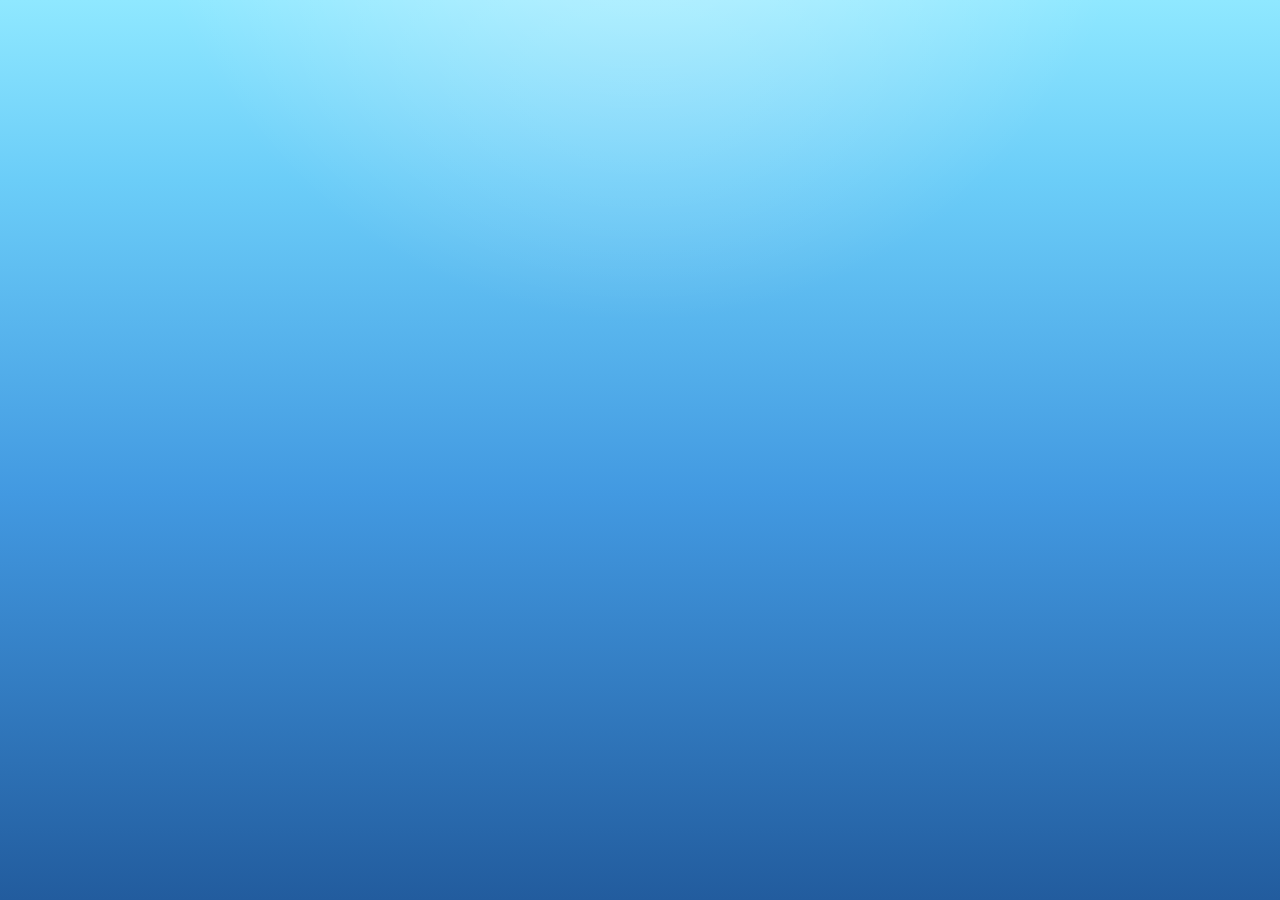
==== index.html @ f6013a91 "Create index.html" ====
<!DOCTYPE html>
<html lang="en">
<head>
<meta charset="UTF-8">
<meta name="viewport" content="width=device-width, initial-scale=1.0">

<title>Fihly</title>

<style>

@font-face {
    font-family: "Mochi Boom";
    src: url("MochiBoom.ttf") format("truetype");
    font-weight: normal;
    font-style: normal;
}

*{
    margin:0;
    padding:0;
    box-sizing:border-box;
    font-family:"Mochi Boom", sans-serif;
}

body{
    height:100vh;
    overflow:hidden;
    position:relative;
    display:flex;
    justify-content:center;
    align-items:center;

    background:
        radial-gradient(circle at 50% -20%, rgba(255,255,255,.45), transparent 40%),
        linear-gradient(
            180deg,
            #8fe8ff 0%,
            #6bcdf8 20%,
            #4299e1 55%,
            #225c9e 100%
        );
}

/* Soft sunlight */

.sun{
    position:absolute;
    top:-250px;
    left:50%;
    transform:translateX(-50%);
    width:700px;
    height:700px;
    background:radial-gradient(circle,rgba(255,255,255,.35),transparent 70%);
    filter:blur(30px);
}

/* Light rays */

.rays{
    position:absolute;
    inset:0;

    background:
        repeating-linear-gradient(
            105deg,
            rgba(255,255,255,.04) 0px,
            rgba(255,255,255,.04) 3px,
            transparent 3px,
            transparent 70px
        );

    opacity:.45;
}


/* Water movement */

.water{
    position:absolute;
    inset:0;

    background:
        radial-gradient(circle at 20% 20%,rgba(255,255,255,.05),transparent 40%),
        radial-gradient(circle at 80% 70%,rgba(255,255,255,.04),transparent 45%);

    animation:waterMove 18s ease-in-out infinite alternate;
}

@keyframes waterMove{
    from{
        transform:translateY(0);
    }

    to{
        transform:translateY(-30px);
    }
}


/* Fish */

.fish{
    position:absolute;
    opacity:.22;
    font-size:42px;
    animation:swim linear infinite;
}

.f1{
    top:20%;
    left:-100px;
    animation-duration:35s;
}

.f2{
    top:55%;
    left:-120px;
    animation-duration:45s;
    animation-delay:-10s;
}

.f3{
    top:75%;
    left:-80px;
    animation-duration:55s;
    animation-delay:-25s;
}

@keyframes swim{
    from{
        transform:translateX(0);
    }

    to{
        transform:translateX(calc(100vw + 250px));
    }
}


/* Bubbles */

.bubble{
    position:absolute;
    bottom:-40px;

    width:8px;
    height:8px;

    border-radius:50%;
    background:rgba(255,255,255,.25);

    animation:float linear infinite;
}

.b1{left:18%;animation-duration:10s;}
.b2{left:45%;animation-duration:14s;animation-delay:3s;}
.b3{left:72%;animation-duration:11s;animation-delay:7s;}
.b4{left:90%;animation-duration:15s;animation-delay:1s;}

@keyframes float{

    from{
        transform:translateY(0) scale(.7);
        opacity:0;
    }

    15%{
        opacity:1;
    }

    to{
        transform:translateY(-110vh) scale(1.3);
        opacity:0;
    }
}


/* Main */

.content{
    position:relative;
    z-index:10;

    text-align:center;
}


.logo{
    font-size:70px;
    margin-bottom:20px;

    filter:
    drop-shadow(0 5px 15px rgba(0,0,0,.2));
}


h1{

    font-size:76px;

    font-weight:400;

    color:white;

    letter-spacing:-2px;

    text-shadow:
        0 4px 18px rgba(0,0,0,.15);
}


.subtitle{

    margin-top:10px;

    color:rgba(255,255,255,.95);

    font-size:20px;

    font-weight:400;
}


/* Button */

.button-wrap{

    position:absolute;

    bottom:60px;

    width:100%;

    display:flex;

    justify-content:center;

    z-index:20;
}


button{

    width:min(420px,88%);

    padding:18px;


    background:rgba(255,255,255,.03);

    border:2px solid rgba(255,255,255,.55);


    color:white;

    border-radius:22px;


    font-size:18px;

    font-weight:400;


    backdrop-filter:blur(16px);


    cursor:pointer;


    transition:.25s ease;
}


button:hover{

    background:rgba(255,255,255,.12);

    border-color:white;

    transform:translateY(-3px);

}


button:active{

    transform:scale(.98);

}

</style>
</head>
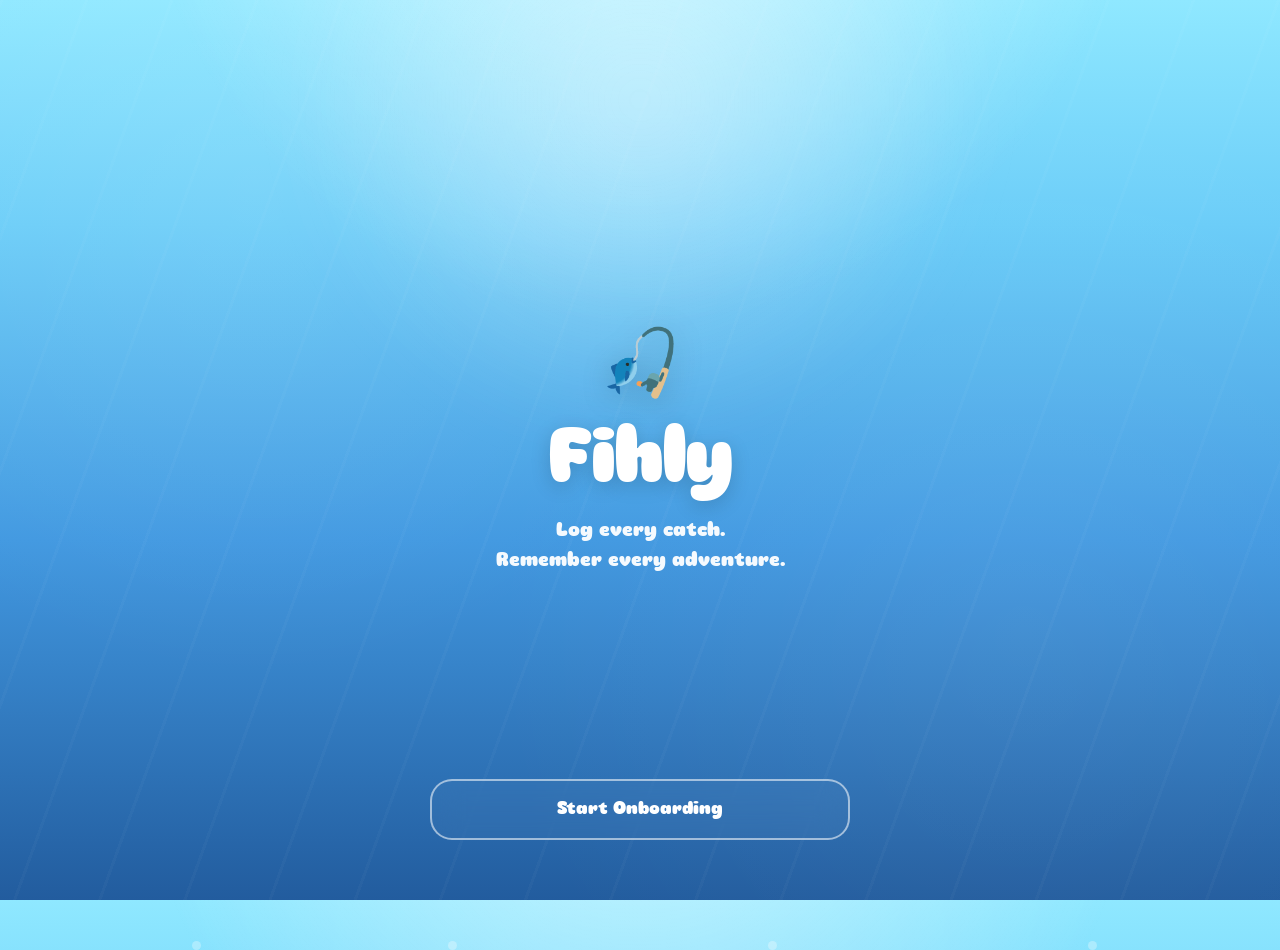
==== commit 420eba9c: "Update index.html" ====
--- a/index.html
+++ b/index.html
@@ -1,6 +1,7 @@
 <!DOCTYPE html>
 <html lang="en">
 <head>
+
 <meta charset="UTF-8">
 <meta name="viewport" content="width=device-width, initial-scale=1.0">
 
@@ -10,10 +11,9 @@
 
 @font-face {
     font-family: "Mochi Boom";
-    src: url("MochiBoom.ttf") format("truetype");
-    font-weight: normal;
-    font-style: normal;
-}
+    src: url("mochi-boom-demo.regular.ttf") format("truetype");
+}
+
 
 *{
     margin:0;
@@ -22,271 +22,486 @@
     font-family:"Mochi Boom", sans-serif;
 }
 
+
 body{
+
     height:100vh;
     overflow:hidden;
-    position:relative;
+
     display:flex;
     justify-content:center;
     align-items:center;
 
-    background:
-        radial-gradient(circle at 50% -20%, rgba(255,255,255,.45), transparent 40%),
+    position:relative;
+
+    background:
+        radial-gradient(circle at 50% -20%, rgba(255,255,255,.5), transparent 40%),
         linear-gradient(
             180deg,
             #8fe8ff 0%,
-            #6bcdf8 20%,
-            #4299e1 55%,
+            #6bcdf8 25%,
+            #4299e1 60%,
             #225c9e 100%
         );
-}
-
-/* Soft sunlight */
+
+}
+
+
+/* SUN LIGHT */
 
 .sun{
+
     position:absolute;
+
     top:-250px;
     left:50%;
+
     transform:translateX(-50%);
+
     width:700px;
     height:700px;
-    background:radial-gradient(circle,rgba(255,255,255,.35),transparent 70%);
+
+    background:
+        radial-gradient(circle,
+        rgba(255,255,255,.35),
+        transparent 70%);
+
     filter:blur(30px);
-}
-
-/* Light rays */
+
+}
+
+
+
+/* WATER RAYS */
 
 .rays{
+
     position:absolute;
     inset:0;
 
     background:
-        repeating-linear-gradient(
-            105deg,
-            rgba(255,255,255,.04) 0px,
-            rgba(255,255,255,.04) 3px,
-            transparent 3px,
-            transparent 70px
-        );
-
-    opacity:.45;
-}
-
-
-/* Water movement */
+    repeating-linear-gradient(
+        110deg,
+        rgba(255,255,255,.05) 0px,
+        rgba(255,255,255,.05) 3px,
+        transparent 3px,
+        transparent 80px
+    );
+
+    opacity:.5;
+
+}
+
+
+
+/* WATER MOVEMENT */
 
 .water{
+
     position:absolute;
     inset:0;
 
     background:
-        radial-gradient(circle at 20% 20%,rgba(255,255,255,.05),transparent 40%),
-        radial-gradient(circle at 80% 70%,rgba(255,255,255,.04),transparent 45%);
-
-    animation:waterMove 18s ease-in-out infinite alternate;
-}
+    radial-gradient(circle at 20% 20%,rgba(255,255,255,.08),transparent 40%),
+    radial-gradient(circle at 80% 70%,rgba(255,255,255,.05),transparent 45%);
+
+    animation:
+    waterMove 18s infinite alternate ease-in-out;
+
+}
+
 
 @keyframes waterMove{
+
     from{
         transform:translateY(0);
     }
 
     to{
-        transform:translateY(-30px);
-    }
-}
-
-
-/* Fish */
+        transform:translateY(-35px);
+    }
+
+}
+
+
+
+/* FISH */
 
 .fish{
+
     position:absolute;
-    opacity:.22;
+
+    opacity:.25;
+
     font-size:42px;
+
     animation:swim linear infinite;
-}
+
+}
+
 
 .f1{
+
     top:20%;
     left:-100px;
+
     animation-duration:35s;
-}
+
+}
+
 
 .f2{
-    top:55%;
+
+    top:50%;
     left:-120px;
+
     animation-duration:45s;
-    animation-delay:-10s;
-}
+
+    animation-delay:-12s;
+
+}
+
 
 .f3{
+
     top:75%;
-    left:-80px;
+    left:-100px;
+
     animation-duration:55s;
+
     animation-delay:-25s;
-}
+
+}
+
+
 
 @keyframes swim{
+
     from{
+
         transform:translateX(0);
+
     }
 
     to{
+
         transform:translateX(calc(100vw + 250px));
-    }
-}
-
-
-/* Bubbles */
+
+    }
+
+}
+
+
+
+
+/* BUBBLES */
+
 
 .bubble{
+
     position:absolute;
-    bottom:-40px;
-
-    width:8px;
-    height:8px;
+
+    bottom:-50px;
+
+    width:9px;
+    height:9px;
 
     border-radius:50%;
-    background:rgba(255,255,255,.25);
+
+    background:
+    rgba(255,255,255,.3);
 
     animation:float linear infinite;
-}
-
-.b1{left:18%;animation-duration:10s;}
-.b2{left:45%;animation-duration:14s;animation-delay:3s;}
-.b3{left:72%;animation-duration:11s;animation-delay:7s;}
-.b4{left:90%;animation-duration:15s;animation-delay:1s;}
+
+}
+
+
+
+.b1{
+    left:15%;
+    animation-duration:10s;
+}
+
+.b2{
+    left:35%;
+    animation-duration:14s;
+    animation-delay:3s;
+}
+
+.b3{
+    left:60%;
+    animation-duration:12s;
+    animation-delay:6s;
+}
+
+.b4{
+    left:85%;
+    animation-duration:16s;
+    animation-delay:2s;
+}
+
+
 
 @keyframes float{
 
+
     from{
-        transform:translateY(0) scale(.7);
+
+        transform:
+        translateY(0)
+        scale(.7);
+
         opacity:0;
-    }
-
-    15%{
+
+    }
+
+
+    20%{
+
         opacity:1;
-    }
+
+    }
+
 
     to{
-        transform:translateY(-110vh) scale(1.3);
+
+        transform:
+        translateY(-110vh)
+        scale(1.4);
+
         opacity:0;
-    }
-}
-
-
-/* Main */
+
+    }
+
+}
+
+
+
+/* MAIN */
+
 
 .content{
+
     position:relative;
+
     z-index:10;
 
     text-align:center;
-}
+
+}
+
 
 
 .logo{
-    font-size:70px;
-    margin-bottom:20px;
+
+    font-size:65px;
+
+    margin-bottom:15px;
 
     filter:
     drop-shadow(0 5px 15px rgba(0,0,0,.2));
-}
+
+}
+
 
 
 h1{
 
+    color:white;
+
     font-size:76px;
 
     font-weight:400;
 
+    letter-spacing:-2px;
+
+    text-shadow:
+    0 5px 20px rgba(0,0,0,.15);
+
+}
+
+
+
+.subtitle{
+
+    margin-top:12px;
+
+    color:
+    rgba(255,255,255,.95);
+
+    font-size:20px;
+
+    line-height:1.5;
+
+}
+
+
+
+/* BUTTON */
+
+
+.button-wrap{
+
+    position:absolute;
+
+    bottom:60px;
+
+    width:100%;
+
+    display:flex;
+
+    justify-content:center;
+
+    z-index:20;
+
+}
+
+
+
+button{
+
+
+    width:min(420px,88%);
+
+
+    padding:18px;
+
+
     color:white;
 
-    letter-spacing:-2px;
-
-    text-shadow:
-        0 4px 18px rgba(0,0,0,.15);
-}
-
-
-.subtitle{
-
-    margin-top:10px;
-
-    color:rgba(255,255,255,.95);
-
-    font-size:20px;
+
+    background:
+    rgba(255,255,255,.03);
+
+
+    border:
+    2px solid rgba(255,255,255,.55);
+
+
+    border-radius:22px;
+
+
+    font-size:18px;
+
 
     font-weight:400;
-}
-
-
-/* Button */
-
-.button-wrap{
-
-    position:absolute;
-
-    bottom:60px;
-
-    width:100%;
-
-    display:flex;
-
-    justify-content:center;
-
-    z-index:20;
-}
-
-
-button{
-
-    width:min(420px,88%);
-
-    padding:18px;
-
-
-    background:rgba(255,255,255,.03);
-
-    border:2px solid rgba(255,255,255,.55);
-
-
-    color:white;
-
-    border-radius:22px;
-
-
-    font-size:18px;
-
-    font-weight:400;
-
-
-    backdrop-filter:blur(16px);
+
+
+    backdrop-filter:blur(15px);
 
 
     cursor:pointer;
 
 
-    transition:.25s ease;
-}
+    transition:.25s;
+
+}
+
 
 
 button:hover{
 
-    background:rgba(255,255,255,.12);
+
+    background:
+    rgba(255,255,255,.15);
+
 
     border-color:white;
 
-    transform:translateY(-3px);
-
-}
+
+    transform:
+    translateY(-4px);
+
+
+}
+
 
 
 button:active{
 
-    transform:scale(.98);
-
-}
+    transform:scale(.97);
+
+}
+
 
 </style>
+
 </head>
+
+
+<body>
+
+
+<div class="sun"></div>
+
+<div class="rays"></div>
+
+<div class="water"></div>
+
+
+
+<!-- FISH -->
+
+<div class="fish f1">🐟</div>
+
+<div class="fish f2">🐠</div>
+
+<div class="fish f3">🐟</div>
+
+
+
+<!-- BUBBLES -->
+
+<div class="bubble b1"></div>
+
+<div class="bubble b2"></div>
+
+<div class="bubble b3"></div>
+
+<div class="bubble b4"></div>
+
+
+
+<!-- CONTENT -->
+
+
+<div class="content">
+
+
+    <div class="logo">
+        🎣
+    </div>
+
+
+    <h1>
+        Fihly
+    </h1>
+
+
+    <div class="subtitle">
+        Log every catch.<br>
+        Remember every adventure.
+    </div>
+
+
+</div>
+
+
+
+<div class="button-wrap">
+
+
+<button onclick="window.location.href='onboarding.html'">
+
+Start Onboarding
+
+</button>
+
+
+</div>
+
+
+
+</body>
+
+</html>
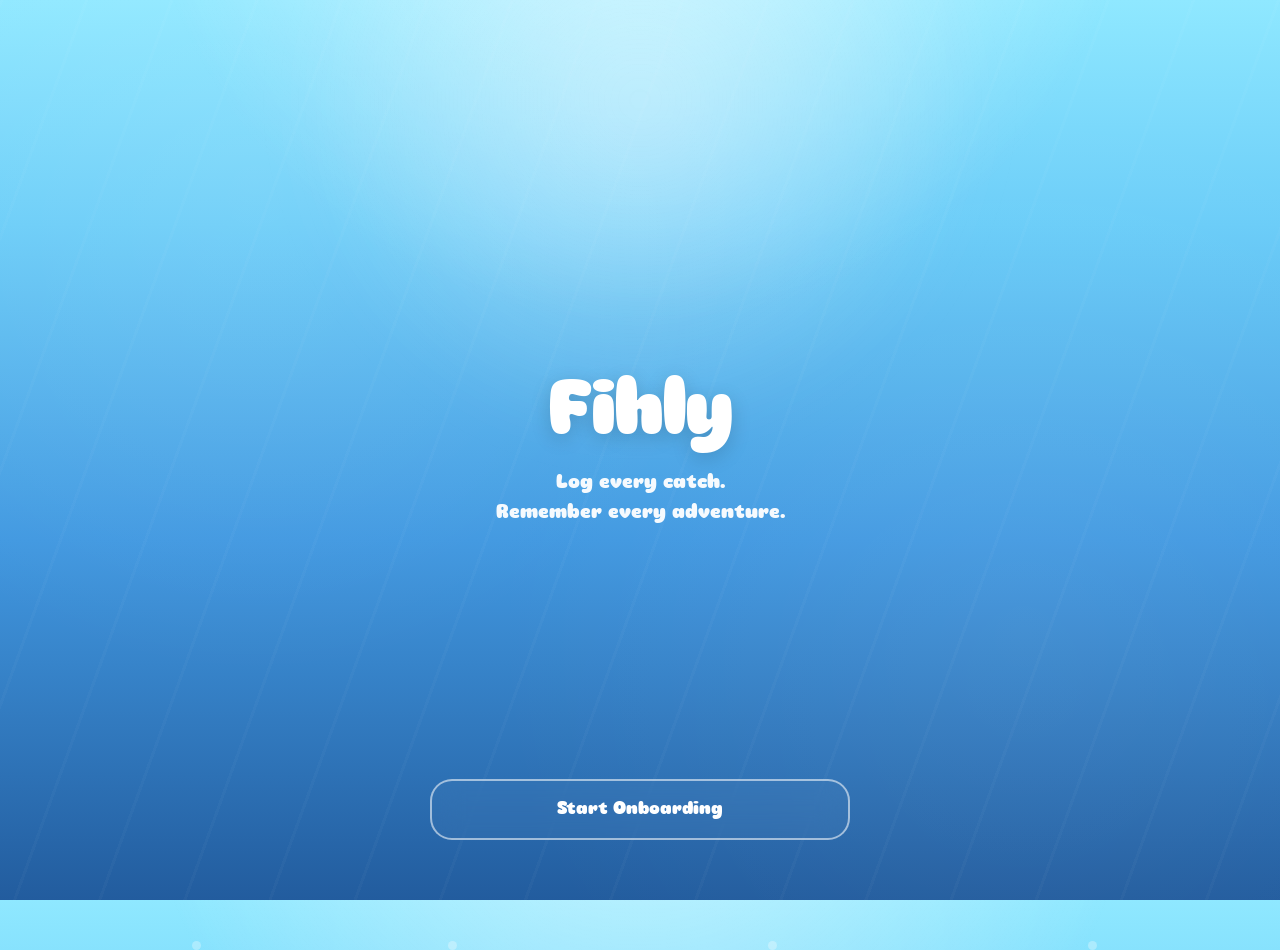
==== commit 8e762037: "Update index.html" ====
--- a/index.html
+++ b/index.html
@@ -468,11 +468,6 @@
 <div class="content">
 
 
-    <div class="logo">
-        🎣
-    </div>
-
-
     <h1>
         Fihly
     </h1>
